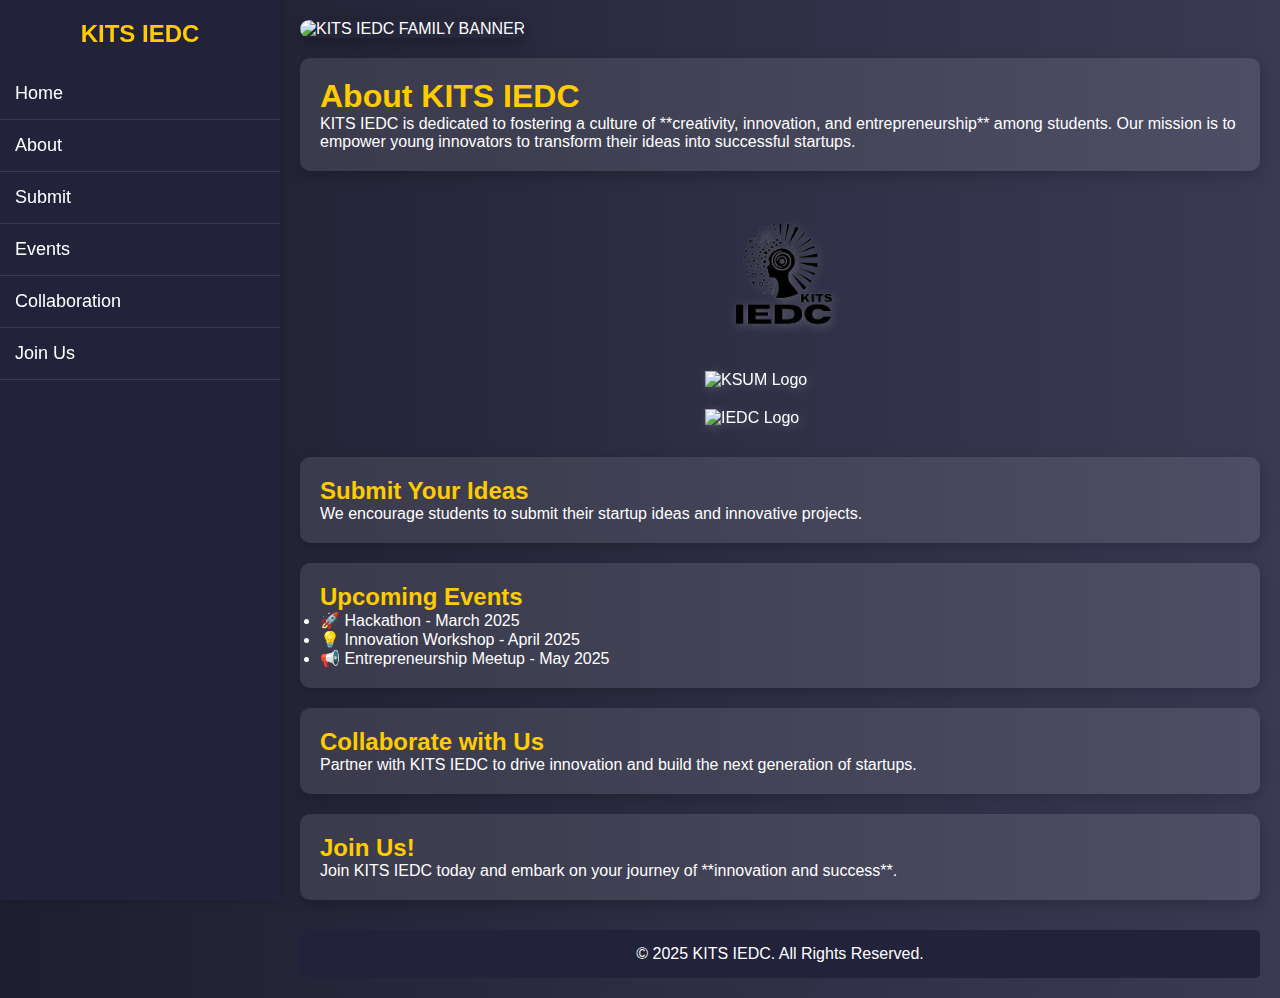
==== index.html @ 5df0676a "Update index.html" ====
<!DOCTYPE html>
<html lang="en">
<head>
    <meta charset="UTF-8">
    <meta name="viewport" content="width=device-width, initial-scale=1.0">
    <title>KITS IEDC – Empowering Innovation & Entrepreneurship</title>
    <style>
        /* Reset Styles */
        * {
            margin: 0;
            padding: 0;
            box-sizing: border-box;
            scroll-behavior: smooth;
        }

        body {
            font-family: 'Poppins', sans-serif;
            background: linear-gradient(to right, #1e1e2f, #3a3a55);
            color: white;
            display: flex;
        }

        /* Sidebar */
        .sidebar {
            width: 280px;
            height: 100vh;
            background: #22223b;
            position: fixed;
            transition: 0.3s;
            padding-top: 20px;
            box-shadow: 2px 0 10px rgba(0, 0, 0, 0.2);
            overflow-y: auto;
        }

        .sidebar h2 {
            text-align: center;
            margin-bottom: 20px;
            color: #ffcc00;
        }

        .sidebar a {
            display: block;
            color: white;
            padding: 15px;
            text-decoration: none;
            font-size: 18px;
            border-bottom: 1px solid rgba(255, 255, 255, 0.1);
            transition: 0.3s;
        }

        .sidebar a:hover {
            background: #44445a;
        }

        /* Sidebar Toggle */
        .menu-btn {
            display: none;
            font-size: 24px;
            background: none;
            color: white;
            border: none;
            cursor: pointer;
            position: absolute;
            top: 20px;
            left: 20px;
            z-index: 1000;
        }

        /* Main Content */
        .content {
            margin-left: 280px;
            padding: 20px;
            flex: 1;
            transition: margin-left 0.3s;
        }

        /* Banner */
        .banner img {
            width: 100%;
            max-height: 400px;
            object-fit: cover;
            border-radius: 10px;
            box-shadow: 0px 5px 15px rgba(0, 0, 0, 0.3);
            animation: fadeIn 1s ease-in-out;
        }

        /* Sections */
        .section {
            background: rgba(255, 255, 255, 0.1);
            padding: 20px;
            margin: 20px 0;
            border-radius: 10px;
            box-shadow: 0px 5px 15px rgba(0, 0, 0, 0.2);
            transition: transform 0.3s ease-in-out;
        }

        .section:hover {
            transform: translateY(-5px);
        }

        h1, h2 {
            color: #ffcc00;
        }

        /* Logos Section */
        .logos {
            display: flex;
            flex-direction: column;
            align-items: center;
            margin: 20px 0;
        }

        .logos img {
            width: 150px;
            margin: 10px;
            filter: drop-shadow(2px 2px 5px rgba(255, 255, 255, 0.2));
            transition: transform 0.3s ease-in-out;
        }

        .logos img:hover {
            transform: scale(1.1);
        }

        /* Footer */
        footer {
            text-align: center;
            padding: 15px;
            background: #22223b;
            color: white;
            margin-top: 30px;
            border-radius: 5px;
        }

        /* Animations */
        @keyframes fadeIn {
            from { opacity: 0; transform: translateY(-20px); }
            to { opacity: 1; transform: translateY(0); }
        }

        /* Responsive Design */
        @media (max-width: 900px) {
            .sidebar {
                width: 220px;
            }
            .content {
                margin-left: 220px;
            }
        }

        @media (max-width: 700px) {
            .sidebar {
                width: 0;
                overflow: hidden;
            }
            .content {
                margin-left: 0;
            }
            .menu-btn {
                display: block;
            }
        }
    </style>
</head>
<body>

    <!-- Sidebar -->
    <button class="menu-btn" onclick="toggleSidebar()">☰</button>
    <div class="sidebar" id="sidebar">
        <h2>KITS IEDC</h2>
        <a href="#home">Home</a>
        <a href="#about">About</a>
        <a href="#submit">Submit</a>
        <a href="#events">Events</a>
        <a href="#colab">Collaboration</a>
        <a href="#join">Join Us</a>
    </div>

    <!-- Main Content -->
    <div class="content">
        <div id="home" class="banner">
            <img src="IMG-20240325-WA0097.jpg" alt="KITS IEDC FAMILY BANNER">
        </div>

        <!-- About Section -->
        <div id="about" class="section">
            <h1>About KITS IEDC</h1>
            <p>
                KITS IEDC is dedicated to fostering a culture of **creativity, innovation, and entrepreneurship** among students.
                Our mission is to empower young innovators to transform their ideas into successful startups.
            </p>
        </div>

        <!-- Logos Section -->
        <div class="logos">
            <img src="Kitsiedc.png" alt="KITS IEDC Logo">
            <img src="Ksumlogo.png" alt="KSUM Logo">
            <img src="Iedc-logo.png" alt="IEDC Logo">
        </div>

        <!-- Submit Section -->
        <div id="submit" class="section">
            <h2>Submit Your Ideas</h2>
            <p>We encourage students to submit their startup ideas and innovative projects.</p>
        </div>

        <!-- Events Section -->
        <div id="events" class="section">
            <h2>Upcoming Events</h2>
            <ul>
                <li>🚀 Hackathon - March 2025</li>
                <li>💡 Innovation Workshop - April 2025</li>
                <li>📢 Entrepreneurship Meetup - May 2025</li>
            </ul>
        </div>

        <!-- Collaboration Section -->
        <div id="colab" class="section">
            <h2>Collaborate with Us</h2>
            <p>Partner with KITS IEDC to drive innovation and build the next generation of startups.</p>
        </div>

        <!-- Join Section -->
        <div id="join" class="section">
            <h2>Join Us!</h2>
            <p>Join KITS IEDC today and embark on your journey of **innovation and success**.</p>
        </div>

        <!-- Footer -->
        <footer>
            <p>© 2025 KITS IEDC. All Rights Reserved.</p>
        </footer>
    </div>

    <script>
        function toggleSidebar() {
            var sidebar = document.getElementById("sidebar");
            if (sidebar.style.width === "220px") {
                sidebar.style.width = "0";
            } else {
                sidebar.style.width = "220px";
            }
        }
    </script>

</body>
</html>
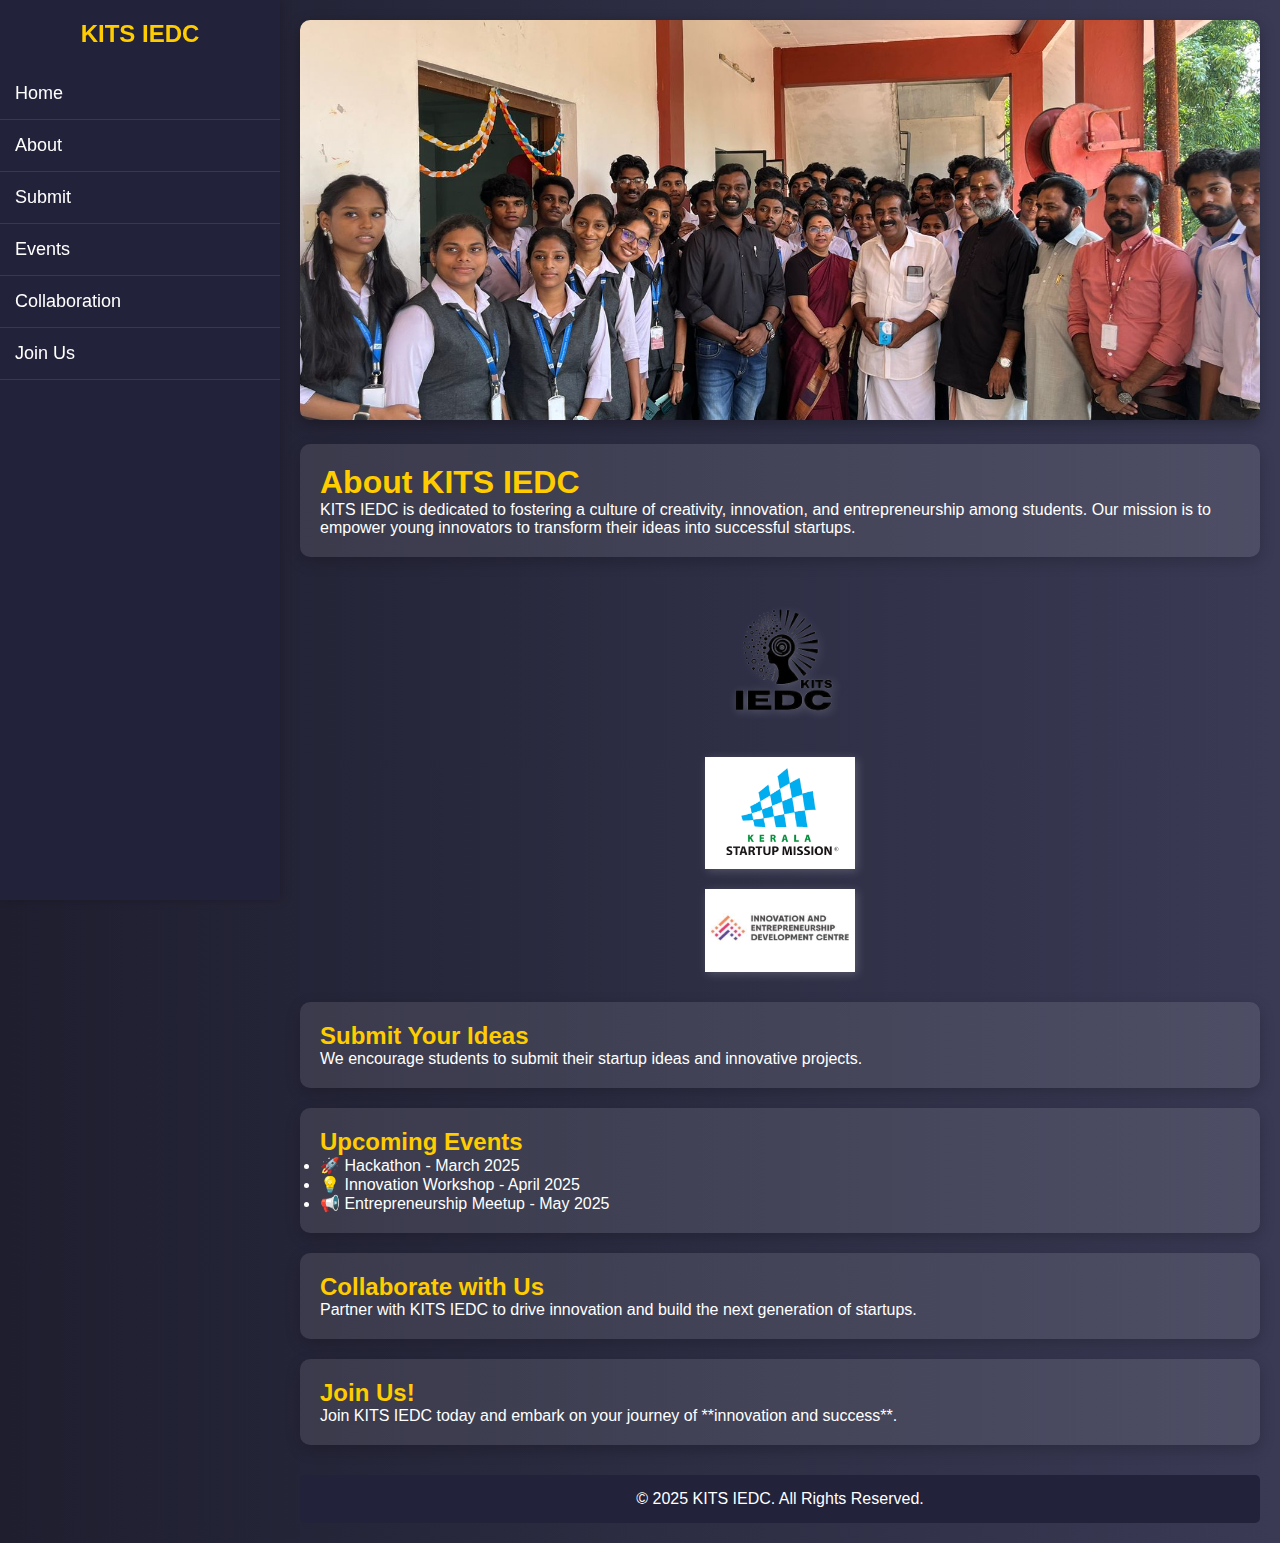
==== commit 3564b9e6: "Update index.html" ====
--- a/index.html
+++ b/index.html
@@ -185,7 +185,7 @@
         <div id="about" class="section">
             <h1>About KITS IEDC</h1>
             <p>
-                KITS IEDC is dedicated to fostering a culture of **creativity, innovation, and entrepreneurship** among students.
+                KITS IEDC is dedicated to fostering a culture of creativity, innovation, and entrepreneurship among students.
                 Our mission is to empower young innovators to transform their ideas into successful startups.
             </p>
         </div>
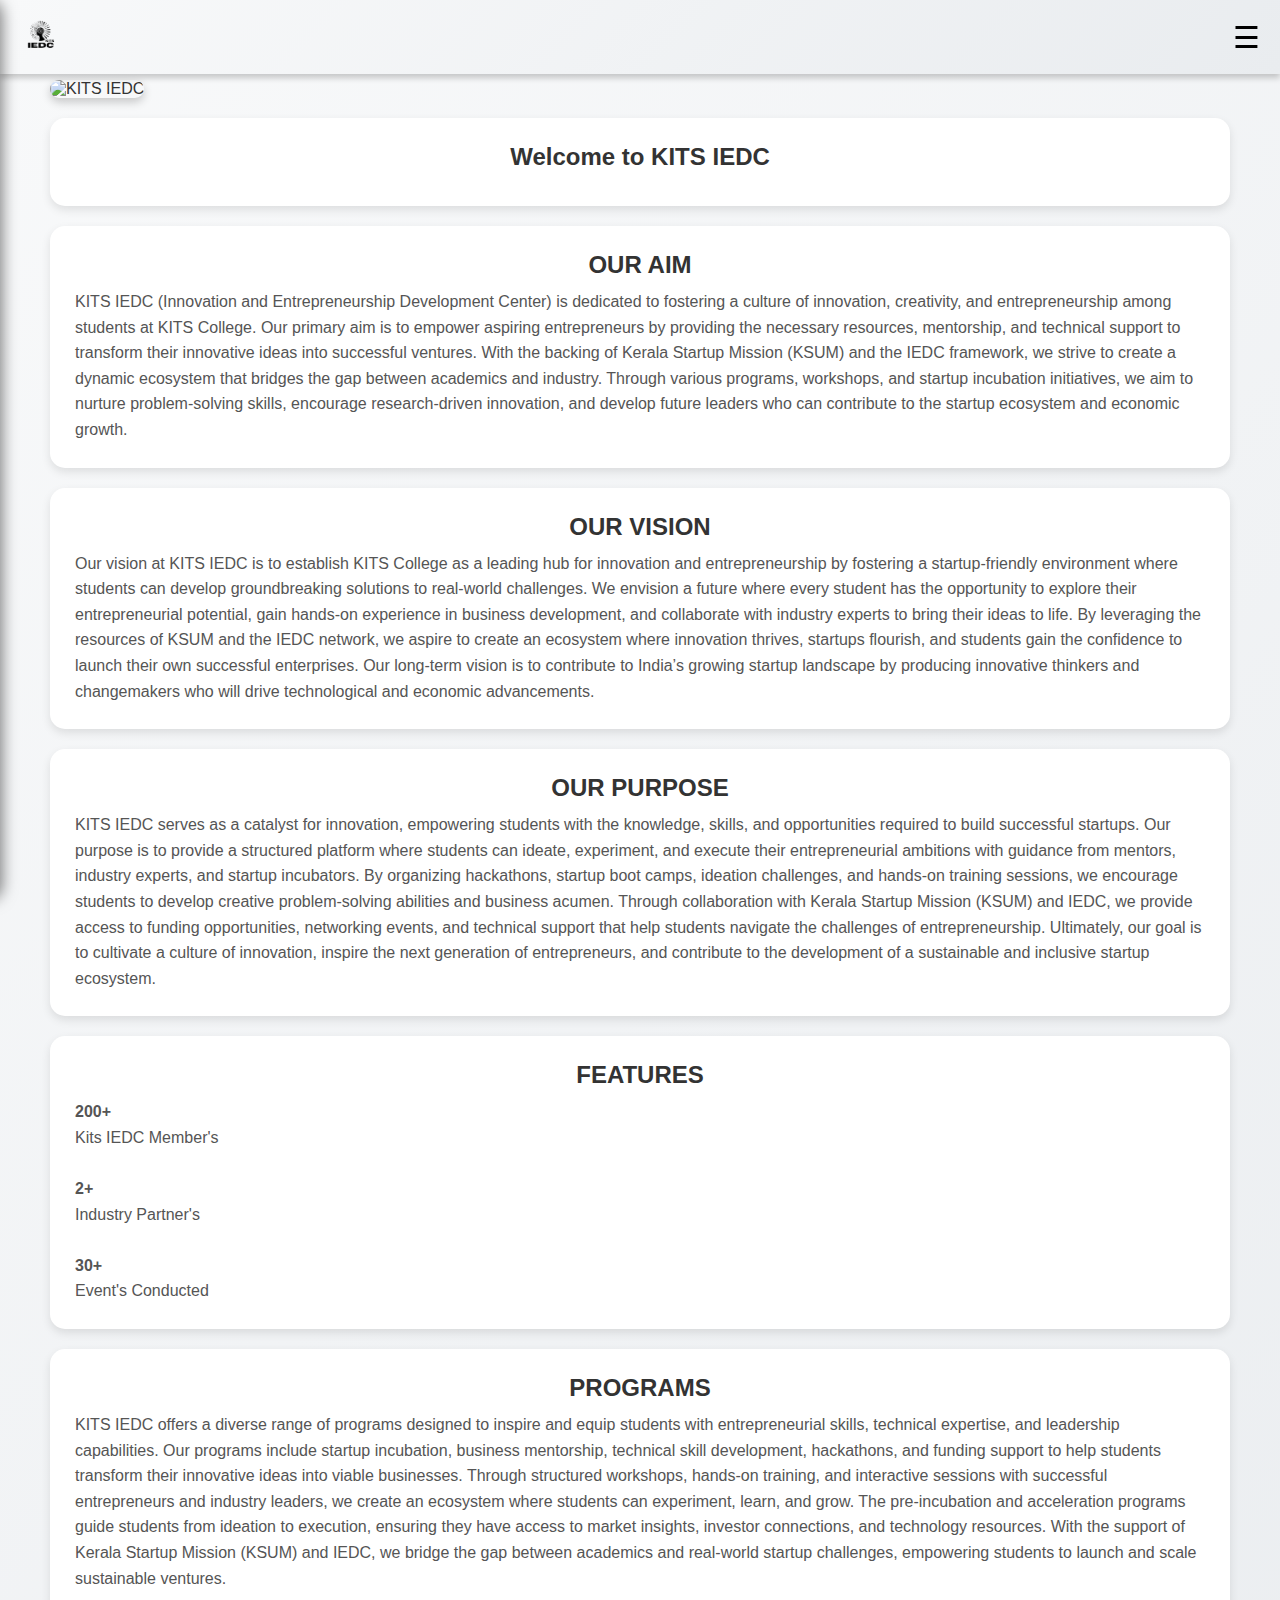
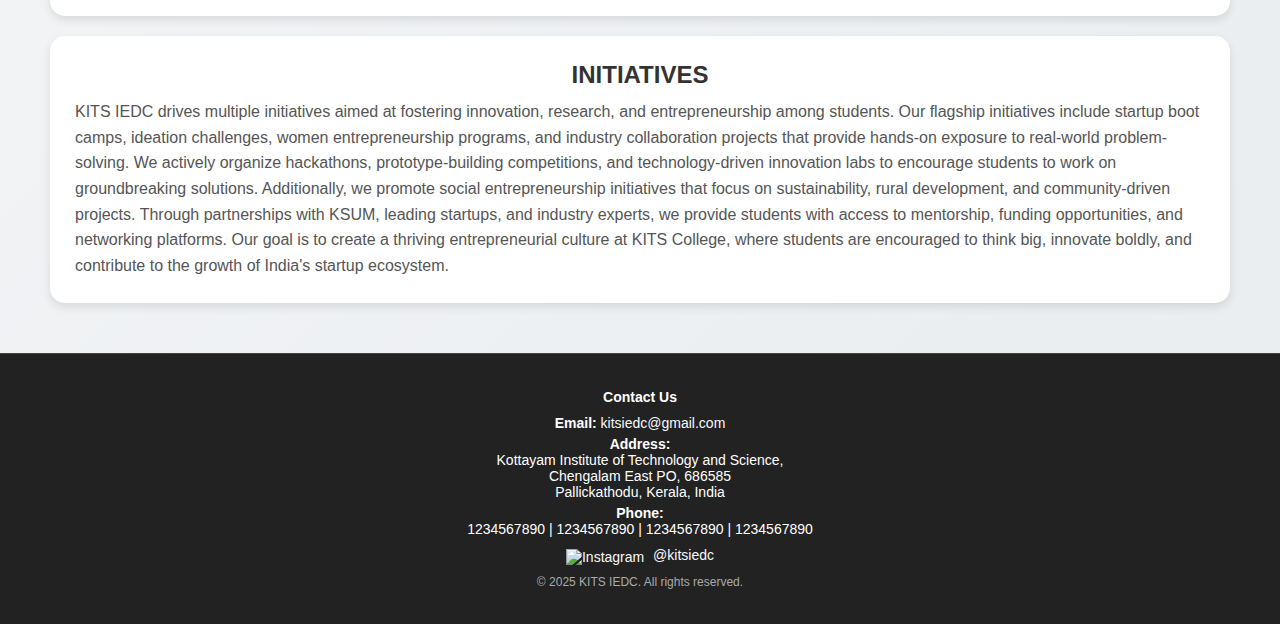
==== commit dc44f545: "Update index.html" ====
--- a/index.html
+++ b/index.html
@@ -3,243 +3,295 @@
 <head>
     <meta charset="UTF-8">
     <meta name="viewport" content="width=device-width, initial-scale=1.0">
-    <title>KITS IEDC – Empowering Innovation & Entrepreneurship</title>
+    <title>KITS IEDC - Innovation & Entrepreneurship</title>
     <style>
-        /* Reset Styles */
+        /* Global Reset */
         * {
             margin: 0;
             padding: 0;
             box-sizing: border-box;
-            scroll-behavior: smooth;
-        }
-
+            font-family: "Poppins", sans-serif;
+        }
+
+        /* Page Background */
         body {
-            font-family: 'Poppins', sans-serif;
-            background: linear-gradient(to right, #1e1e2f, #3a3a55);
-            color: white;
+            background: linear-gradient(135deg, #f8f9fa, #e9ecef);
+            color: #333;
             display: flex;
-        }
-
-        /* Sidebar */
+            flex-direction: column;
+            min-height: 100vh;
+            overflow-x: hidden;
+        }
+
+        /* Title Bar (Header) */
+        .title-bar {
+            width: 100%;
+            background: linear-gradient(135deg, #f8f9fa, #e9ecef);
+            padding: 15px 20px;
+            display: flex;
+            align-items: center;
+            justify-content: space-between;
+            position: fixed;
+            top: 0;
+            z-index: 100;
+            box-shadow: 0px 4px 6px rgba(0, 0, 0, 0.2);
+        }
+
+        /* Logo Styling */
+        .logo img {
+            height: 40px;
+        }
+
+        /* Sidebar Navigation */
         .sidebar {
-            width: 280px;
+            width: 270px;
             height: 100vh;
-            background: #22223b;
+            background: linear-gradient(135deg, #f8f9fa, #e9ecef);
             position: fixed;
-            transition: 0.3s;
-            padding-top: 20px;
-            box-shadow: 2px 0 10px rgba(0, 0, 0, 0.2);
-            overflow-y: auto;
-        }
-
-        .sidebar h2 {
-            text-align: center;
-            margin-bottom: 20px;
-            color: #ffcc00;
-        }
-
-        .sidebar a {
-            display: block;
-            color: white;
-            padding: 15px;
+            top: 0;
+            left: -270px;
+            padding: 20px;
+            transition: left 0.4s ease-in-out;
+            box-shadow: 2px 0px 15px rgba(0, 0, 0, 0.5);
+            border-radius: 0 15px 15px 0;
+            z-index: 200;
+        }
+
+        /* Sidebar Active */
+        .sidebar.active {
+            left: 0;
+        }
+
+        /* Sidebar Links */
+        .nav-links {
+            list-style: none;
+            margin-top: 20px;
+        }
+
+        .nav-links li {
+            margin: 20px 0;
+        }
+
+        .nav-links a {
+            color: #333;
             text-decoration: none;
             font-size: 18px;
-            border-bottom: 1px solid rgba(255, 255, 255, 0.1);
-            transition: 0.3s;
-        }
-
-        .sidebar a:hover {
-            background: #44445a;
-        }
-
-        /* Sidebar Toggle */
-        .menu-btn {
-            display: none;
-            font-size: 24px;
+            display: block;
+            padding: 12px;
+            border-radius: 8px;
+            transition: all 0.3s ease-in-out;
+        }
+
+        .nav-links a:hover {
+            background: rgba(0, 0, 0, 0.1);
+            transform: scale(1.05);
+        }
+
+        /* Menu Toggle Button */
+        .menu-toggle {
+            font-size: 30px;
+            cursor: pointer;
             background: none;
-            color: white;
             border: none;
-            cursor: pointer;
-            position: absolute;
-            top: 20px;
-            left: 20px;
-            z-index: 1000;
-        }
-
-        /* Main Content */
-        .content {
-            margin-left: 280px;
-            padding: 20px;
+            color: black;
+        }
+
+        /* Main Content Area */
+        .main-content {
             flex: 1;
-            transition: margin-left 0.3s;
-        }
-
-        /* Banner */
-        .banner img {
+            padding: 80px 50px 50px;
+            transition: margin-left 0.4s ease-in-out;
+            overflow-y: auto;
+        }
+
+        /* Content Shift When Sidebar Opens */
+        .main-content.shift {
+            margin-left: 270px;
+        }
+
+        /* Hero Image */
+        .hero-image {
             width: 100%;
             max-height: 400px;
             object-fit: cover;
-            border-radius: 10px;
-            box-shadow: 0px 5px 15px rgba(0, 0, 0, 0.3);
-            animation: fadeIn 1s ease-in-out;
-        }
-
-        /* Sections */
-        .section {
-            background: rgba(255, 255, 255, 0.1);
-            padding: 20px;
-            margin: 20px 0;
-            border-radius: 10px;
-            box-shadow: 0px 5px 15px rgba(0, 0, 0, 0.2);
-            transition: transform 0.3s ease-in-out;
-        }
-
-        .section:hover {
-            transform: translateY(-5px);
-        }
-
-        h1, h2 {
-            color: #ffcc00;
-        }
-
-        /* Logos Section */
-        .logos {
-            display: flex;
-            flex-direction: column;
-            align-items: center;
-            margin: 20px 0;
-        }
-
-        .logos img {
-            width: 150px;
-            margin: 10px;
-            filter: drop-shadow(2px 2px 5px rgba(255, 255, 255, 0.2));
-            transition: transform 0.3s ease-in-out;
-        }
-
-        .logos img:hover {
-            transform: scale(1.1);
-        }
-
-        /* Footer */
-        footer {
+            border-radius: 15px;
+            box-shadow: 0px 4px 10px rgba(0, 0, 0, 0.2);
+        }
+
+        /* Content Section */
+        .content-section {
+            background: white;
+            padding: 25px;
+            border-radius: 15px;
+            margin-top: 20px;
+            box-shadow: 0px 4px 10px rgba(0, 0, 0, 0.1);
+        }
+
+        .content-section h2 {
+            font-size: 24px;
+            margin-bottom: 10px;
+        }
+
+        .content-section p {
+            font-size: 16px;
+            line-height: 1.6;
+            color: #555;
+        }
+
+        /* Footer Section - Dark Theme */
+        .footer {
+            background: #222;
+            color: white;
+            padding: 15px;
             text-align: center;
-            padding: 15px;
-            background: #22223b;
-            color: white;
-            margin-top: 30px;
-            border-radius: 5px;
-        }
-
-        /* Animations */
-        @keyframes fadeIn {
-            from { opacity: 0; transform: translateY(-20px); }
-            to { opacity: 1; transform: translateY(0); }
-        }
-
-        /* Responsive Design */
-        @media (max-width: 900px) {
+            margin-top: auto;
+            font-size: 14px;
+            border-top: 1px solid #444;
+        }
+
+        /* Responsive Styles */
+        @media (max-width: 768px) {
             .sidebar {
-                width: 220px;
-            }
-            .content {
-                margin-left: 220px;
-            }
-        }
-
-        @media (max-width: 700px) {
-            .sidebar {
-                width: 0;
-                overflow: hidden;
-            }
-            .content {
-                margin-left: 0;
-            }
-            .menu-btn {
-                display: block;
+                width: 230px;
+                left: -230px;
+            }
+
+            .sidebar.active {
+                left: 0;
+            }
+
+            .main-content.shift {
+                margin-left: 230px;
+            }
+
+            .main-content {
+                padding: 80px 30px;
             }
         }
     </style>
 </head>
 <body>
 
-    <!-- Sidebar -->
-    <button class="menu-btn" onclick="toggleSidebar()">☰</button>
+    <!-- Title Bar -->
+    <div class="title-bar">
+        <div class="logo">
+            <img src="Kitsiedc.png" alt="KITS IEDC">
+        </div>
+        <button class="menu-toggle" id="menu-toggle">☰</button>
+    </div>
+
+    <!-- Sidebar Navigation -->
     <div class="sidebar" id="sidebar">
-        <h2>KITS IEDC</h2>
-        <a href="#home">Home</a>
-        <a href="#about">About</a>
-        <a href="#submit">Submit</a>
-        <a href="#events">Events</a>
-        <a href="#colab">Collaboration</a>
-        <a href="#join">Join Us</a>
+        <ul class="nav-links">
+            <li><a href="index.html">Home</a></li>
+            <li><a href="about.html">About</a></li>
+            <li><a href="submit.html">Submit Idea</a></li>
+            <li><a href="event.html">Events</a></li>
+            <li><a href="collab.html">Collab With Us</a></li>
+            <li><a href="join.html">Join KITS IEDC</a></li>
+        </ul>
     </div>
 
     <!-- Main Content -->
-    <div class="content">
-        <div id="home" class="banner">
-            <img src="IMG-20240325-WA0097.jpg" alt="KITS IEDC FAMILY BANNER">
-        </div>
-
-        <!-- About Section -->
-        <div id="about" class="section">
-            <h1>About KITS IEDC</h1>
+    <div class="main-content" id="main-content">
+        <!-- Hero Image -->
+        <img src="img3.jpg" alt="KITS IEDC" class="hero-image">
+
+        <!-- About KITS IEDC -->
+        <div class="content-section">
+            <h2>Welcome to KITS IEDC</h2>
+        </div>
+
+        <div class="content-section">
+            <h2>OUR AIM</h2>
             <p>
-                KITS IEDC is dedicated to fostering a culture of creativity, innovation, and entrepreneurship among students.
-                Our mission is to empower young innovators to transform their ideas into successful startups.
+                KITS IEDC (Innovation and Entrepreneurship Development Center) is dedicated to fostering a culture of innovation, creativity, and entrepreneurship among students at KITS College. Our primary aim is to empower aspiring entrepreneurs by providing the necessary resources, mentorship, and technical support to transform their innovative ideas into successful ventures. With the backing of Kerala Startup Mission (KSUM) and the IEDC framework, we strive to create a dynamic ecosystem that bridges the gap between academics and industry. Through various programs, workshops, and startup incubation initiatives, we aim to nurture problem-solving skills, encourage research-driven innovation, and develop future leaders who can contribute to the startup ecosystem and economic growth.
             </p>
         </div>
 
-        <!-- Logos Section -->
-        <div class="logos">
-            <img src="Kitsiedc.png" alt="KITS IEDC Logo">
-            <img src="Ksumlogo.png" alt="KSUM Logo">
-            <img src="Iedc-logo.png" alt="IEDC Logo">
-        </div>
-
-        <!-- Submit Section -->
-        <div id="submit" class="section">
-            <h2>Submit Your Ideas</h2>
-            <p>We encourage students to submit their startup ideas and innovative projects.</p>
-        </div>
-
-        <!-- Events Section -->
-        <div id="events" class="section">
-            <h2>Upcoming Events</h2>
-            <ul>
-                <li>🚀 Hackathon - March 2025</li>
-                <li>💡 Innovation Workshop - April 2025</li>
-                <li>📢 Entrepreneurship Meetup - May 2025</li>
-            </ul>
-        </div>
-
-        <!-- Collaboration Section -->
-        <div id="colab" class="section">
-            <h2>Collaborate with Us</h2>
-            <p>Partner with KITS IEDC to drive innovation and build the next generation of startups.</p>
-        </div>
-
-        <!-- Join Section -->
-        <div id="join" class="section">
-            <h2>Join Us!</h2>
-            <p>Join KITS IEDC today and embark on your journey of **innovation and success**.</p>
-        </div>
-
-        <!-- Footer -->
-        <footer>
-            <p>© 2025 KITS IEDC. All Rights Reserved.</p>
-        </footer>
-    </div>
-
+        <div class="content-section">
+            <h2>OUR VISION</h2>
+            <p>
+                Our vision at KITS IEDC is to establish KITS College as a leading hub for innovation and entrepreneurship by fostering a startup-friendly environment where students can develop groundbreaking solutions to real-world challenges. We envision a future where every student has the opportunity to explore their entrepreneurial potential, gain hands-on experience in business development, and collaborate with industry experts to bring their ideas to life. By leveraging the resources of KSUM and the IEDC network, we aspire to create an ecosystem where innovation thrives, startups flourish, and students gain the confidence to launch their own successful enterprises. Our long-term vision is to contribute to India’s growing startup landscape by producing innovative thinkers and changemakers who will drive technological and economic advancements.
+            </p>
+        </div>
+        <div class="content-section">
+            <h2>OUR PURPOSE</h2>
+            <style> h2{text-align:center;}</style>
+            <P>
+                KITS IEDC serves as a catalyst for innovation, empowering students with the knowledge, skills, and opportunities required to build successful startups. Our purpose is to provide a structured platform where students can ideate, experiment, and execute their entrepreneurial ambitions with guidance from mentors, industry experts, and startup incubators. By organizing hackathons, startup boot camps, ideation challenges, and hands-on training sessions, we encourage students to develop creative problem-solving abilities and business acumen. Through collaboration with Kerala Startup Mission (KSUM) and IEDC, we provide access to funding opportunities, networking events, and technical support that help students navigate the challenges of entrepreneurship. Ultimately, our goal is to cultivate a culture of innovation, inspire the next generation of entrepreneurs, and contribute to the development of a sustainable and inclusive startup ecosystem.
+            </P>
+        </div>
+        <div class="content-section">
+            <h2>FEATURES</h2>
+            <P>
+                <strong>200+</strong><br>Kits IEDC Member's<br>  </br><strong>2+</strong><br>Industry Partner's<br>   <br><strong>30+</strong><br>Event's Conducted
+                
+            </P>
+        </div>
+        <div class="content-section">
+            <h2>PROGRAMS</h2>
+            <P>
+                KITS IEDC offers a diverse range of programs designed to inspire and equip students with entrepreneurial skills, technical expertise, and leadership capabilities. Our programs include startup incubation, business mentorship, technical skill development, hackathons, and funding support to help students transform their innovative ideas into viable businesses. Through structured workshops, hands-on training, and interactive sessions with successful entrepreneurs and industry leaders, we create an ecosystem where students can experiment, learn, and grow. The pre-incubation and acceleration programs guide students from ideation to execution, ensuring they have access to market insights, investor connections, and technology resources. With the support of Kerala Startup Mission (KSUM) and IEDC, we bridge the gap between academics and real-world startup challenges, empowering students to launch and scale sustainable ventures.
+            </P>
+        </div>
+        <div class="content-section">
+            <h2>INITIATIVES</h2>
+            <P>
+                KITS IEDC drives multiple initiatives aimed at fostering innovation, research, and entrepreneurship among students. Our flagship initiatives include startup boot camps, ideation challenges, women entrepreneurship programs, and industry collaboration projects that provide hands-on exposure to real-world problem-solving. We actively organize hackathons, prototype-building competitions, and technology-driven innovation labs to encourage students to work on groundbreaking solutions. Additionally, we promote social entrepreneurship initiatives that focus on sustainability, rural development, and community-driven projects. Through partnerships with KSUM, leading startups, and industry experts, we provide students with access to mentorship, funding opportunities, and networking platforms. Our goal is to create a thriving entrepreneurial culture at KITS College, where students are encouraged to think big, innovate boldly, and contribute to the growth of India's startup ecosystem.
+            </P>
+        </div>
+    </div>
+
+    <!-- Footer -->
+<!-- Footer Section -->
+<footer class="footer">
+    <div style="max-width: 1200px; margin: 0 auto; padding: 20px; text-align: center;">
+        <div style="margin-bottom: 10px;">
+            <strong>Contact Us</strong>
+        </div>
+        <div style="margin-bottom: 5px;">
+            <strong>Email:</strong> 
+            <a href="mailto:kitsiedc@gmail.com" style="color: #f8f9fa; text-decoration: none;">
+                kitsiedc@gmail.com
+            </a>
+        </div>
+        <div style="margin-bottom: 5px;">
+            <strong>Address:</strong><br>
+            Kottayam Institute of Technology and Science,<br>
+            Chengalam East PO, 686585<br>
+            Pallickathodu, Kerala, India
+        </div>
+        <div style="margin-bottom: 5px;">
+            <strong>Phone:</strong><br>
+            1234567890 | 1234567890 | 1234567890 | 1234567890
+        </div>
+        <div style="margin-top: 10px;">
+            <a href="https://www.instagram.com/kitsiedc?igsh=MTN2OGFqNzQ4cDhtbg==" 
+               target="_blank" style="text-decoration: none; color: #f8f9fa;">
+                <img src="insta.png" alt="Instagram" 
+                     style="height: 24px; vertical-align: middle; margin-right: 5px;">
+                @kitsiedc
+            </a>
+        </div>
+        <div style="margin-top: 10px; font-size: 12px; color: #aaa;">
+            &copy; 2025 KITS IEDC. All rights reserved.
+        </div>
+    </div>
+</footer>
     <script>
-        function toggleSidebar() {
-            var sidebar = document.getElementById("sidebar");
-            if (sidebar.style.width === "220px") {
-                sidebar.style.width = "0";
+        // Sidebar Toggle Functionality
+        document.getElementById("menu-toggle").addEventListener("click", function () {
+            let sidebar = document.getElementById("sidebar");
+            let mainContent = document.getElementById("main-content");
+
+            sidebar.classList.toggle("active");
+            if (sidebar.classList.contains("active")) {
+                mainContent.classList.add("shift");
             } else {
-                sidebar.style.width = "220px";
-            }
-        }
+                mainContent.classList.remove("shift");
+            }
+        });
     </script>
 
 </body>
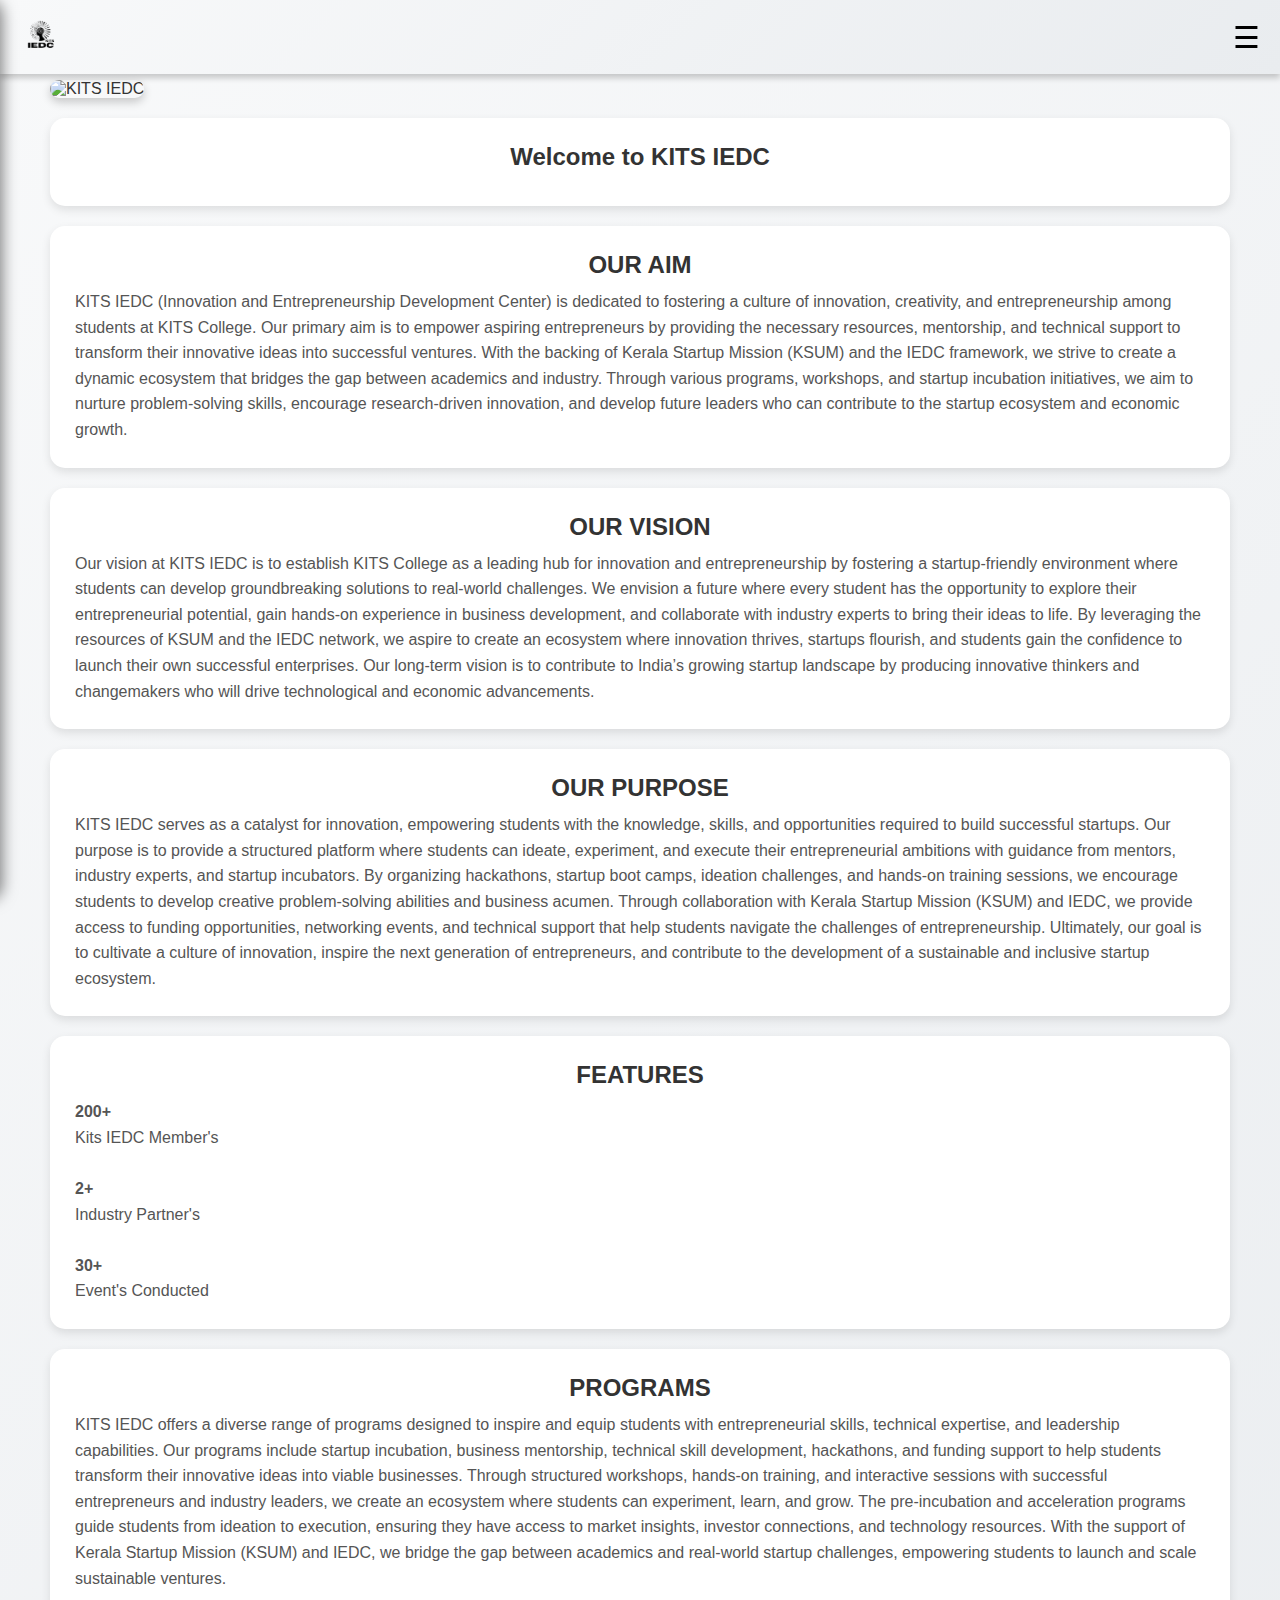
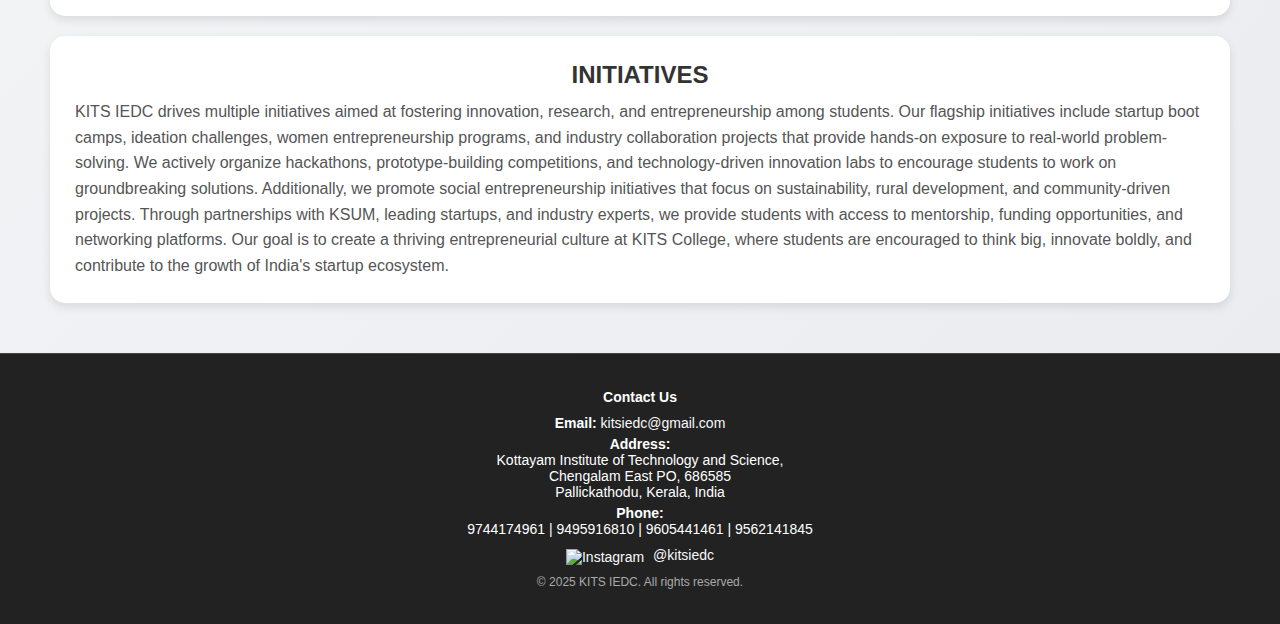
==== commit 04c4d162: "Update index.html" ====
--- a/index.html
+++ b/index.html
@@ -264,7 +264,7 @@
         </div>
         <div style="margin-bottom: 5px;">
             <strong>Phone:</strong><br>
-            1234567890 | 1234567890 | 1234567890 | 1234567890
+            9744174961 | 9495916810 | 9605441461 | 9562141845
         </div>
         <div style="margin-top: 10px;">
             <a href="https://www.instagram.com/kitsiedc?igsh=MTN2OGFqNzQ4cDhtbg==" 
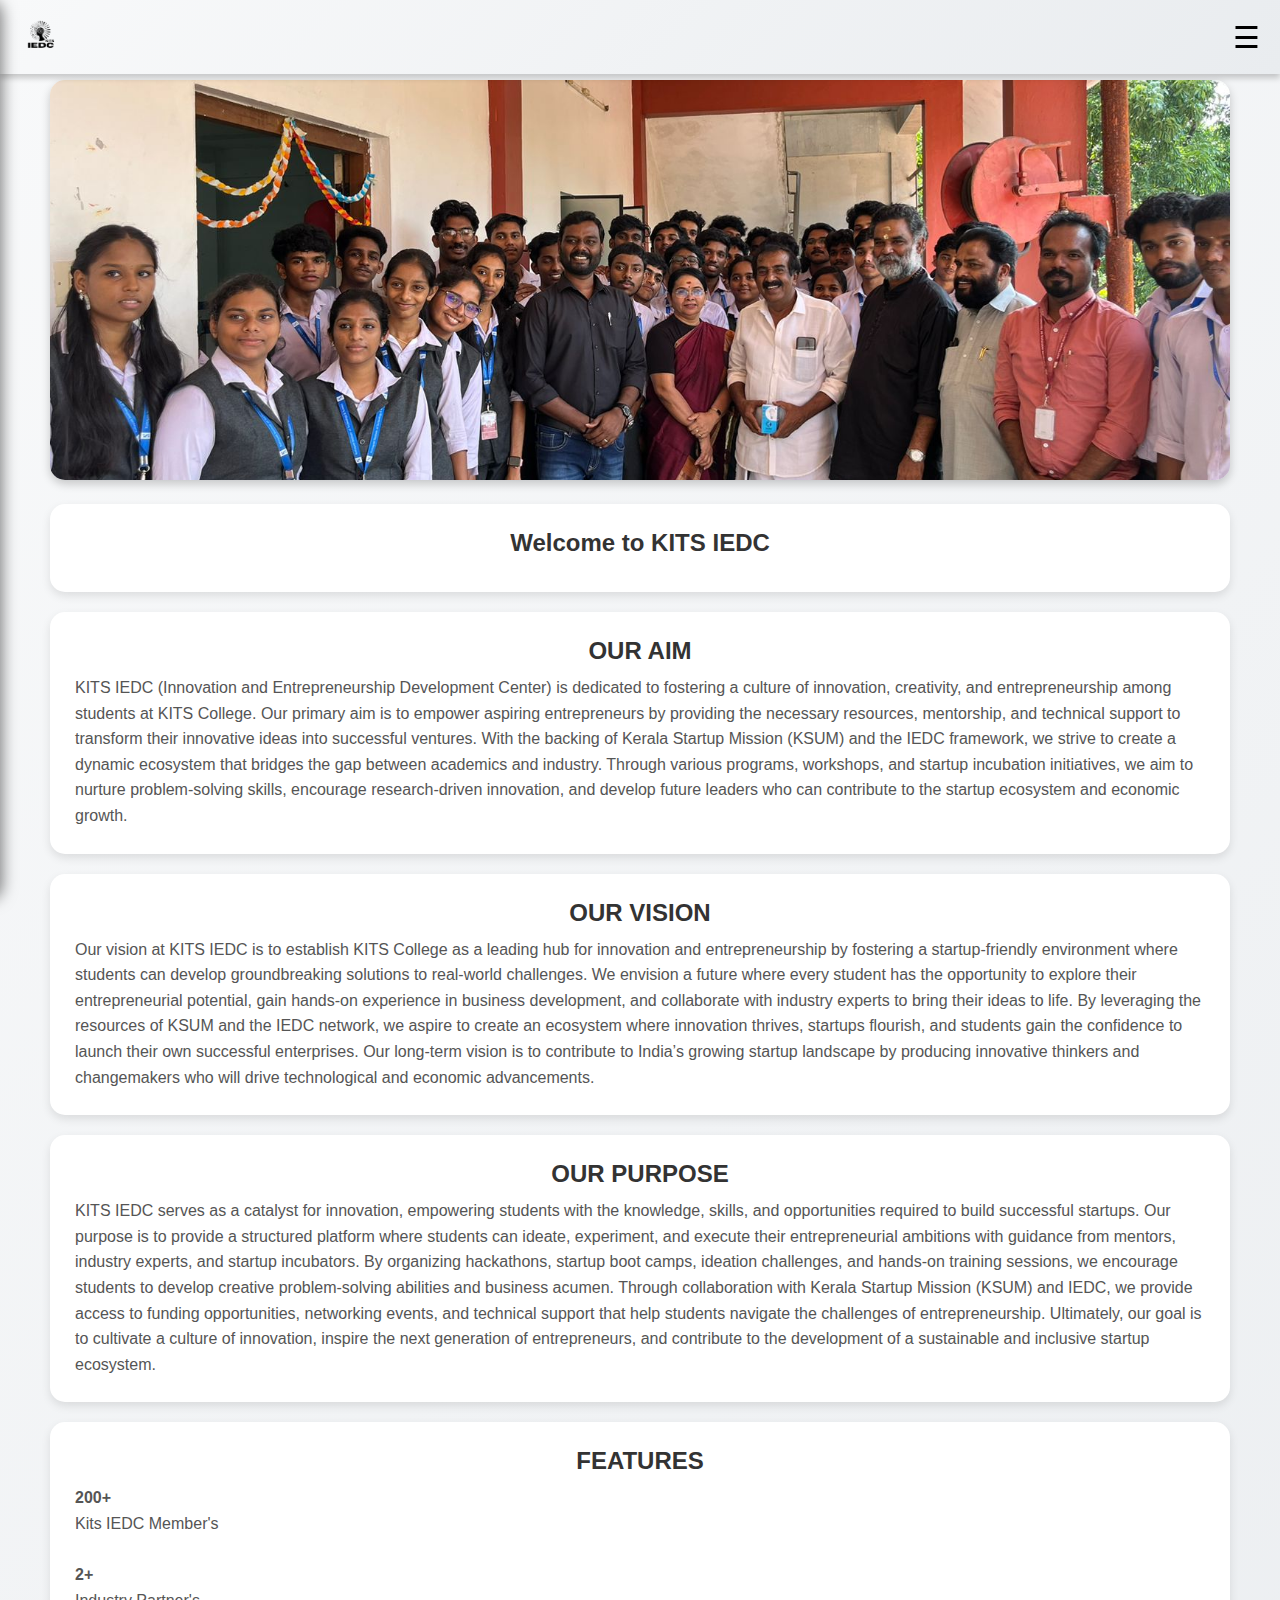
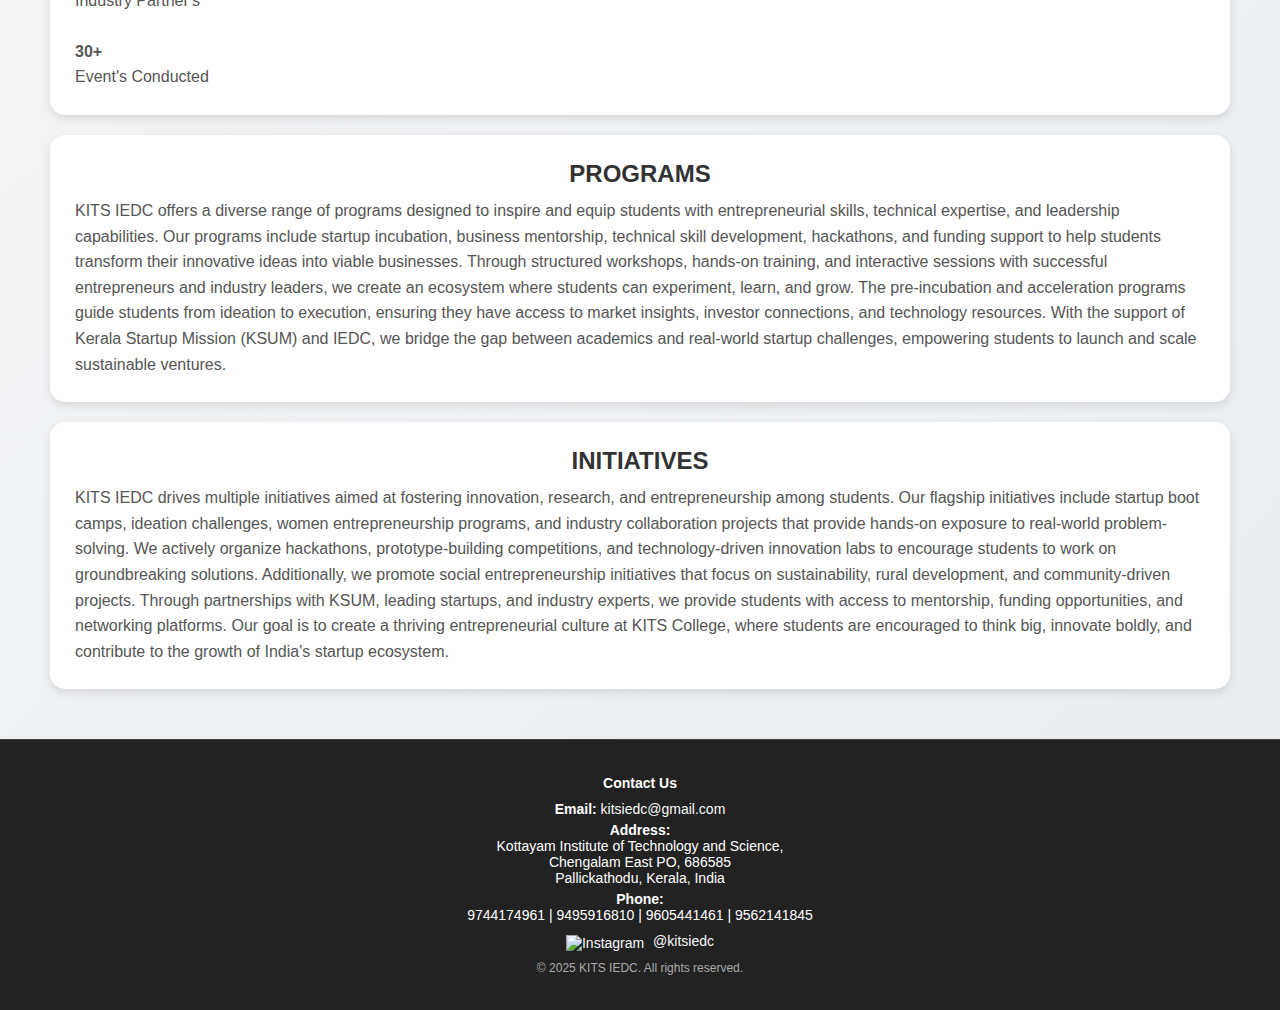
==== commit c0513244: "Update index.html" ====
--- a/index.html
+++ b/index.html
@@ -195,7 +195,7 @@
     <!-- Main Content -->
     <div class="main-content" id="main-content">
         <!-- Hero Image -->
-        <img src="img3.jpg" alt="KITS IEDC" class="hero-image">
+        <img src="IMG-20240325-WA0097.jpg" alt="KITS IEDC" class="hero-image">
 
         <!-- About KITS IEDC -->
         <div class="content-section">
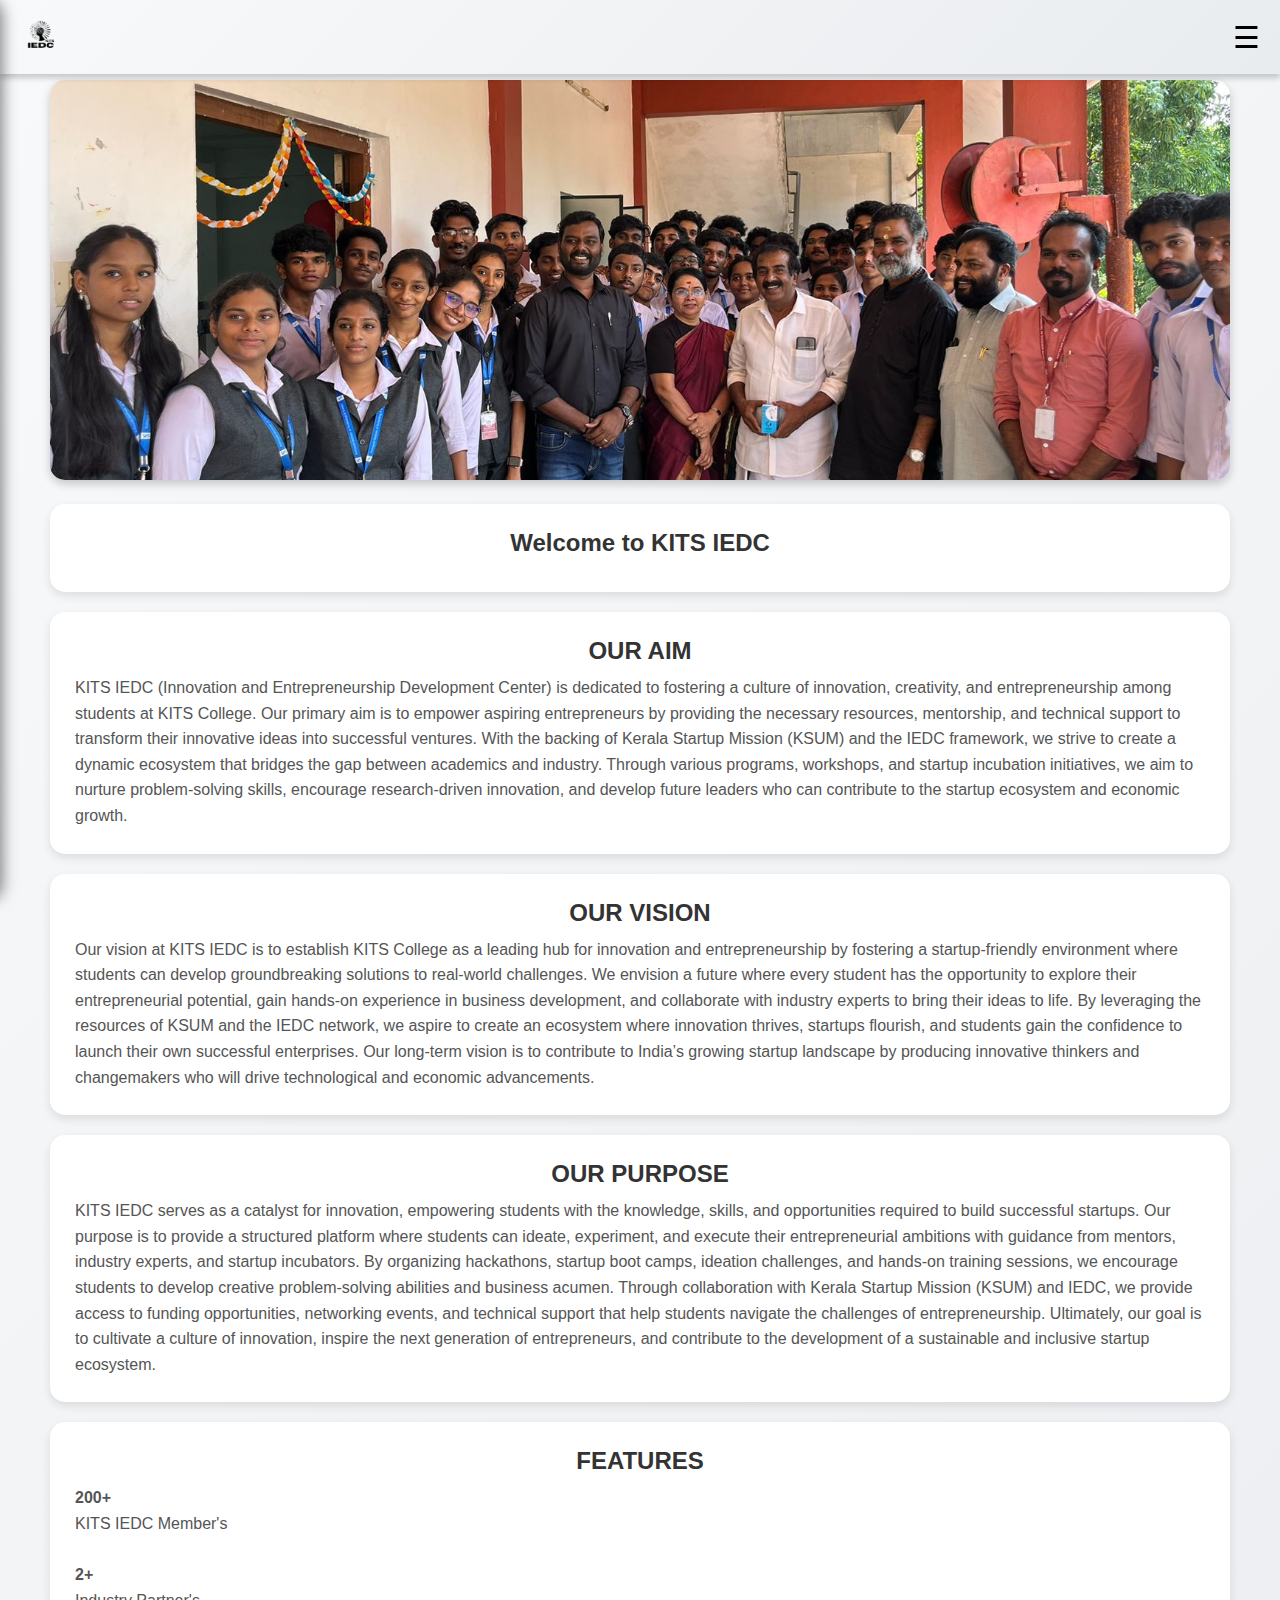
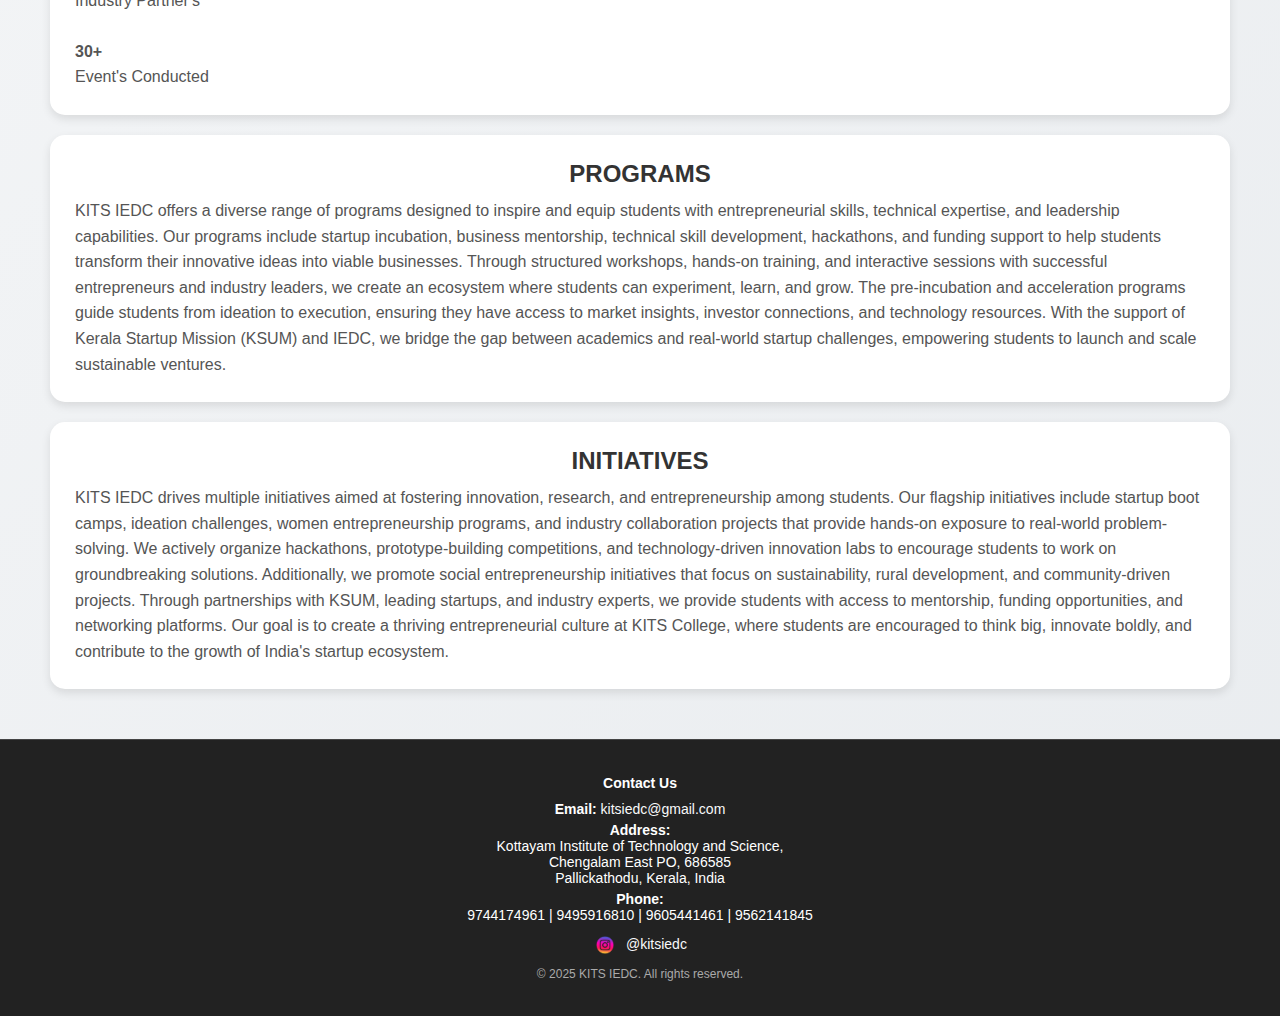
==== commit 36f8888f: "Update index.html" ====
--- a/index.html
+++ b/index.html
@@ -225,7 +225,7 @@
         <div class="content-section">
             <h2>FEATURES</h2>
             <P>
-                <strong>200+</strong><br>Kits IEDC Member's<br>  </br><strong>2+</strong><br>Industry Partner's<br>   <br><strong>30+</strong><br>Event's Conducted
+                <strong>200+</strong><br>KITS IEDC Member's<br>  </br><strong>2+</strong><br>Industry Partner's<br>   <br><strong>30+</strong><br>Event's Conducted
                 
             </P>
         </div>
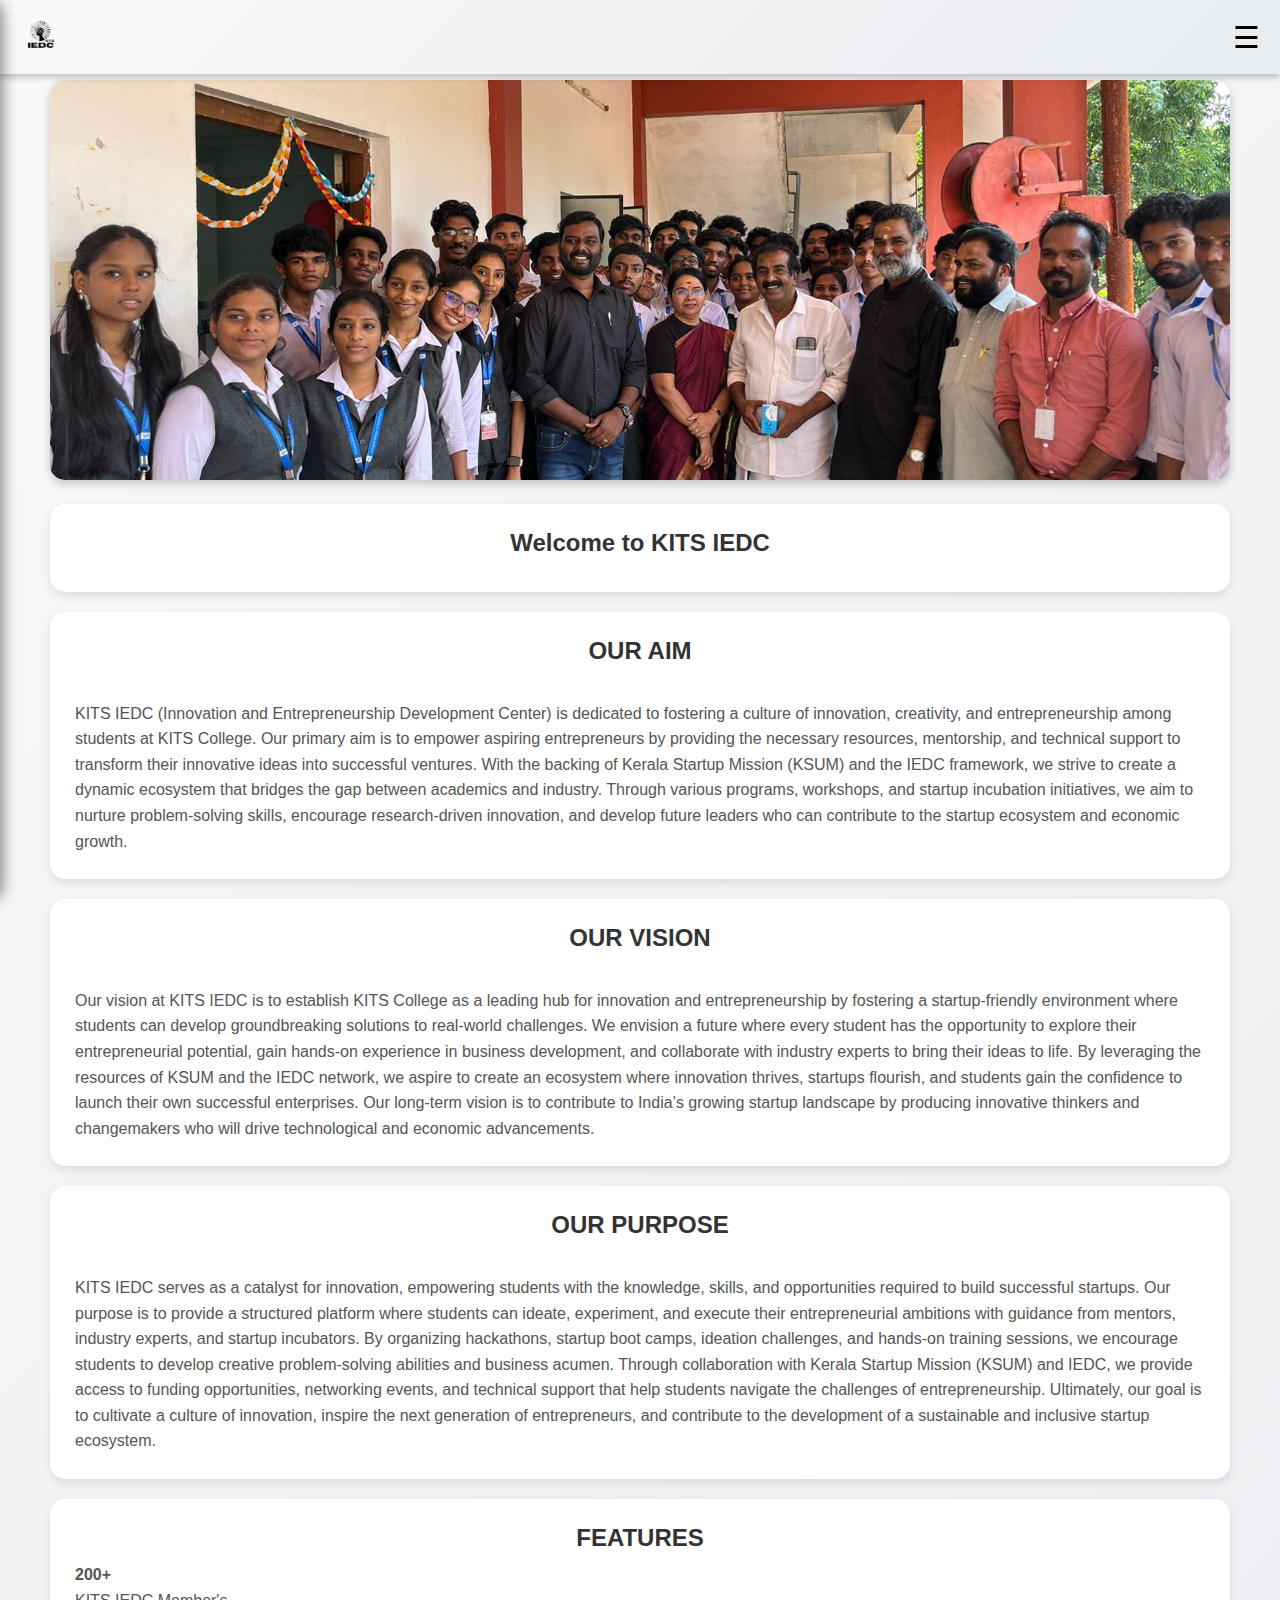
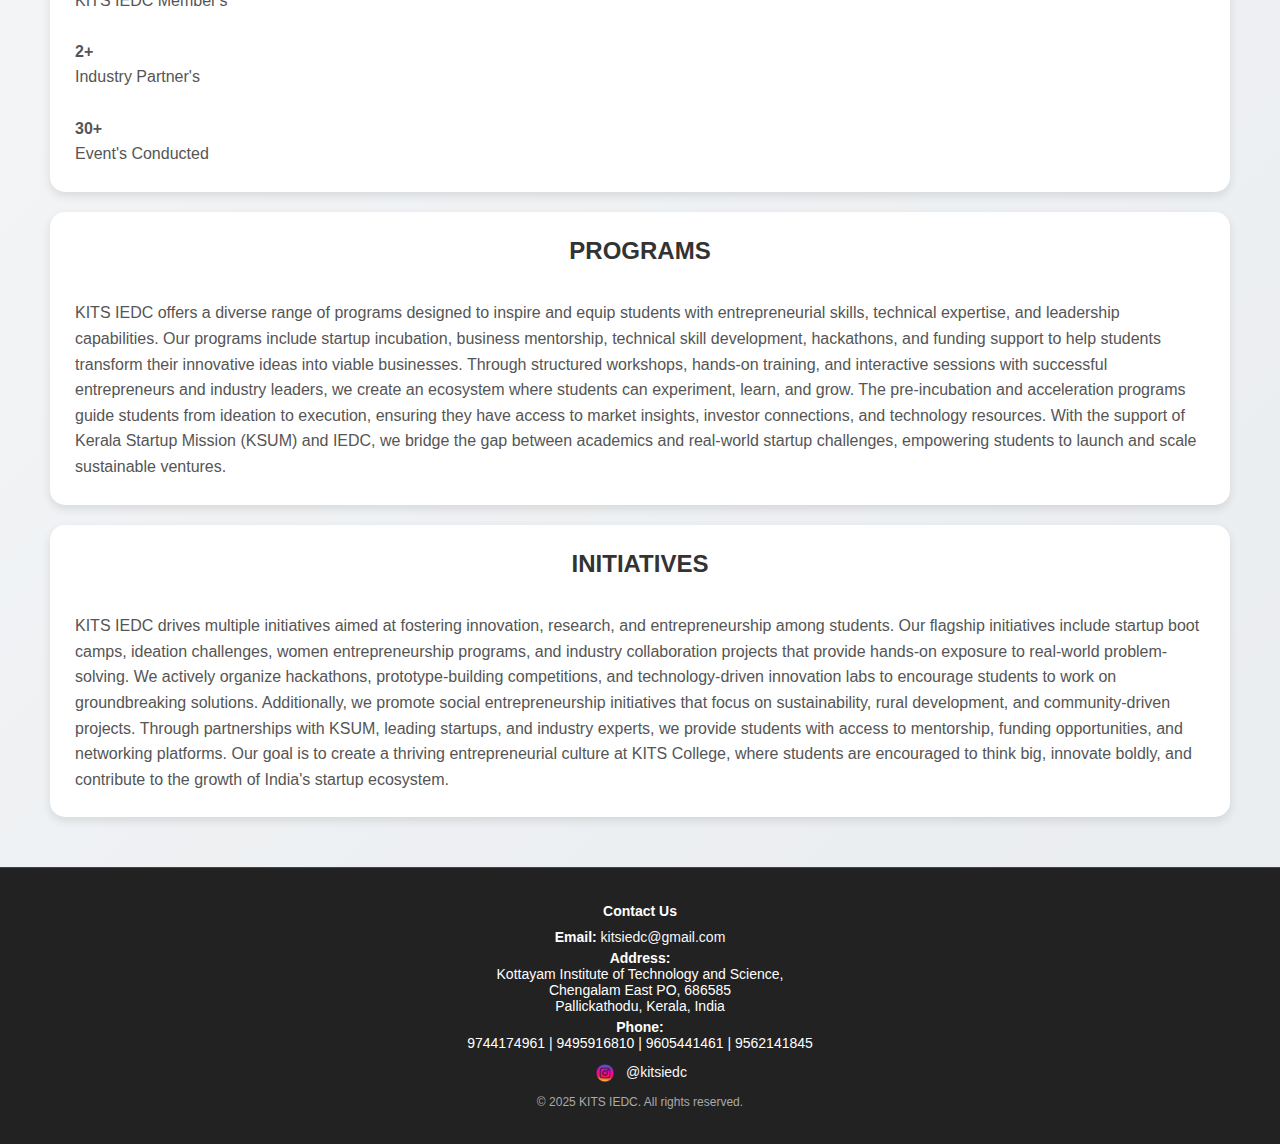
==== commit 05cd3104: "Update index.html" ====
--- a/index.html
+++ b/index.html
@@ -185,7 +185,6 @@
         <ul class="nav-links">
             <li><a href="index.html">Home</a></li>
             <li><a href="about.html">About</a></li>
-            <li><a href="submit.html">Submit Idea</a></li>
             <li><a href="event.html">Events</a></li>
             <li><a href="collab.html">Collab With Us</a></li>
             <li><a href="join.html">Join KITS IEDC</a></li>
@@ -205,6 +204,7 @@
         <div class="content-section">
             <h2>OUR AIM</h2>
             <p>
+                 <br>
                 KITS IEDC (Innovation and Entrepreneurship Development Center) is dedicated to fostering a culture of innovation, creativity, and entrepreneurship among students at KITS College. Our primary aim is to empower aspiring entrepreneurs by providing the necessary resources, mentorship, and technical support to transform their innovative ideas into successful ventures. With the backing of Kerala Startup Mission (KSUM) and the IEDC framework, we strive to create a dynamic ecosystem that bridges the gap between academics and industry. Through various programs, workshops, and startup incubation initiatives, we aim to nurture problem-solving skills, encourage research-driven innovation, and develop future leaders who can contribute to the startup ecosystem and economic growth.
             </p>
         </div>
@@ -212,6 +212,7 @@
         <div class="content-section">
             <h2>OUR VISION</h2>
             <p>
+                 <br>
                 Our vision at KITS IEDC is to establish KITS College as a leading hub for innovation and entrepreneurship by fostering a startup-friendly environment where students can develop groundbreaking solutions to real-world challenges. We envision a future where every student has the opportunity to explore their entrepreneurial potential, gain hands-on experience in business development, and collaborate with industry experts to bring their ideas to life. By leveraging the resources of KSUM and the IEDC network, we aspire to create an ecosystem where innovation thrives, startups flourish, and students gain the confidence to launch their own successful enterprises. Our long-term vision is to contribute to India’s growing startup landscape by producing innovative thinkers and changemakers who will drive technological and economic advancements.
             </p>
         </div>
@@ -219,6 +220,7 @@
             <h2>OUR PURPOSE</h2>
             <style> h2{text-align:center;}</style>
             <P>
+                <br>
                 KITS IEDC serves as a catalyst for innovation, empowering students with the knowledge, skills, and opportunities required to build successful startups. Our purpose is to provide a structured platform where students can ideate, experiment, and execute their entrepreneurial ambitions with guidance from mentors, industry experts, and startup incubators. By organizing hackathons, startup boot camps, ideation challenges, and hands-on training sessions, we encourage students to develop creative problem-solving abilities and business acumen. Through collaboration with Kerala Startup Mission (KSUM) and IEDC, we provide access to funding opportunities, networking events, and technical support that help students navigate the challenges of entrepreneurship. Ultimately, our goal is to cultivate a culture of innovation, inspire the next generation of entrepreneurs, and contribute to the development of a sustainable and inclusive startup ecosystem.
             </P>
         </div>
@@ -232,12 +234,14 @@
         <div class="content-section">
             <h2>PROGRAMS</h2>
             <P>
+                <br>
                 KITS IEDC offers a diverse range of programs designed to inspire and equip students with entrepreneurial skills, technical expertise, and leadership capabilities. Our programs include startup incubation, business mentorship, technical skill development, hackathons, and funding support to help students transform their innovative ideas into viable businesses. Through structured workshops, hands-on training, and interactive sessions with successful entrepreneurs and industry leaders, we create an ecosystem where students can experiment, learn, and grow. The pre-incubation and acceleration programs guide students from ideation to execution, ensuring they have access to market insights, investor connections, and technology resources. With the support of Kerala Startup Mission (KSUM) and IEDC, we bridge the gap between academics and real-world startup challenges, empowering students to launch and scale sustainable ventures.
             </P>
         </div>
         <div class="content-section">
             <h2>INITIATIVES</h2>
             <P>
+                 <br>
                 KITS IEDC drives multiple initiatives aimed at fostering innovation, research, and entrepreneurship among students. Our flagship initiatives include startup boot camps, ideation challenges, women entrepreneurship programs, and industry collaboration projects that provide hands-on exposure to real-world problem-solving. We actively organize hackathons, prototype-building competitions, and technology-driven innovation labs to encourage students to work on groundbreaking solutions. Additionally, we promote social entrepreneurship initiatives that focus on sustainability, rural development, and community-driven projects. Through partnerships with KSUM, leading startups, and industry experts, we provide students with access to mentorship, funding opportunities, and networking platforms. Our goal is to create a thriving entrepreneurial culture at KITS College, where students are encouraged to think big, innovate boldly, and contribute to the growth of India's startup ecosystem.
             </P>
         </div>
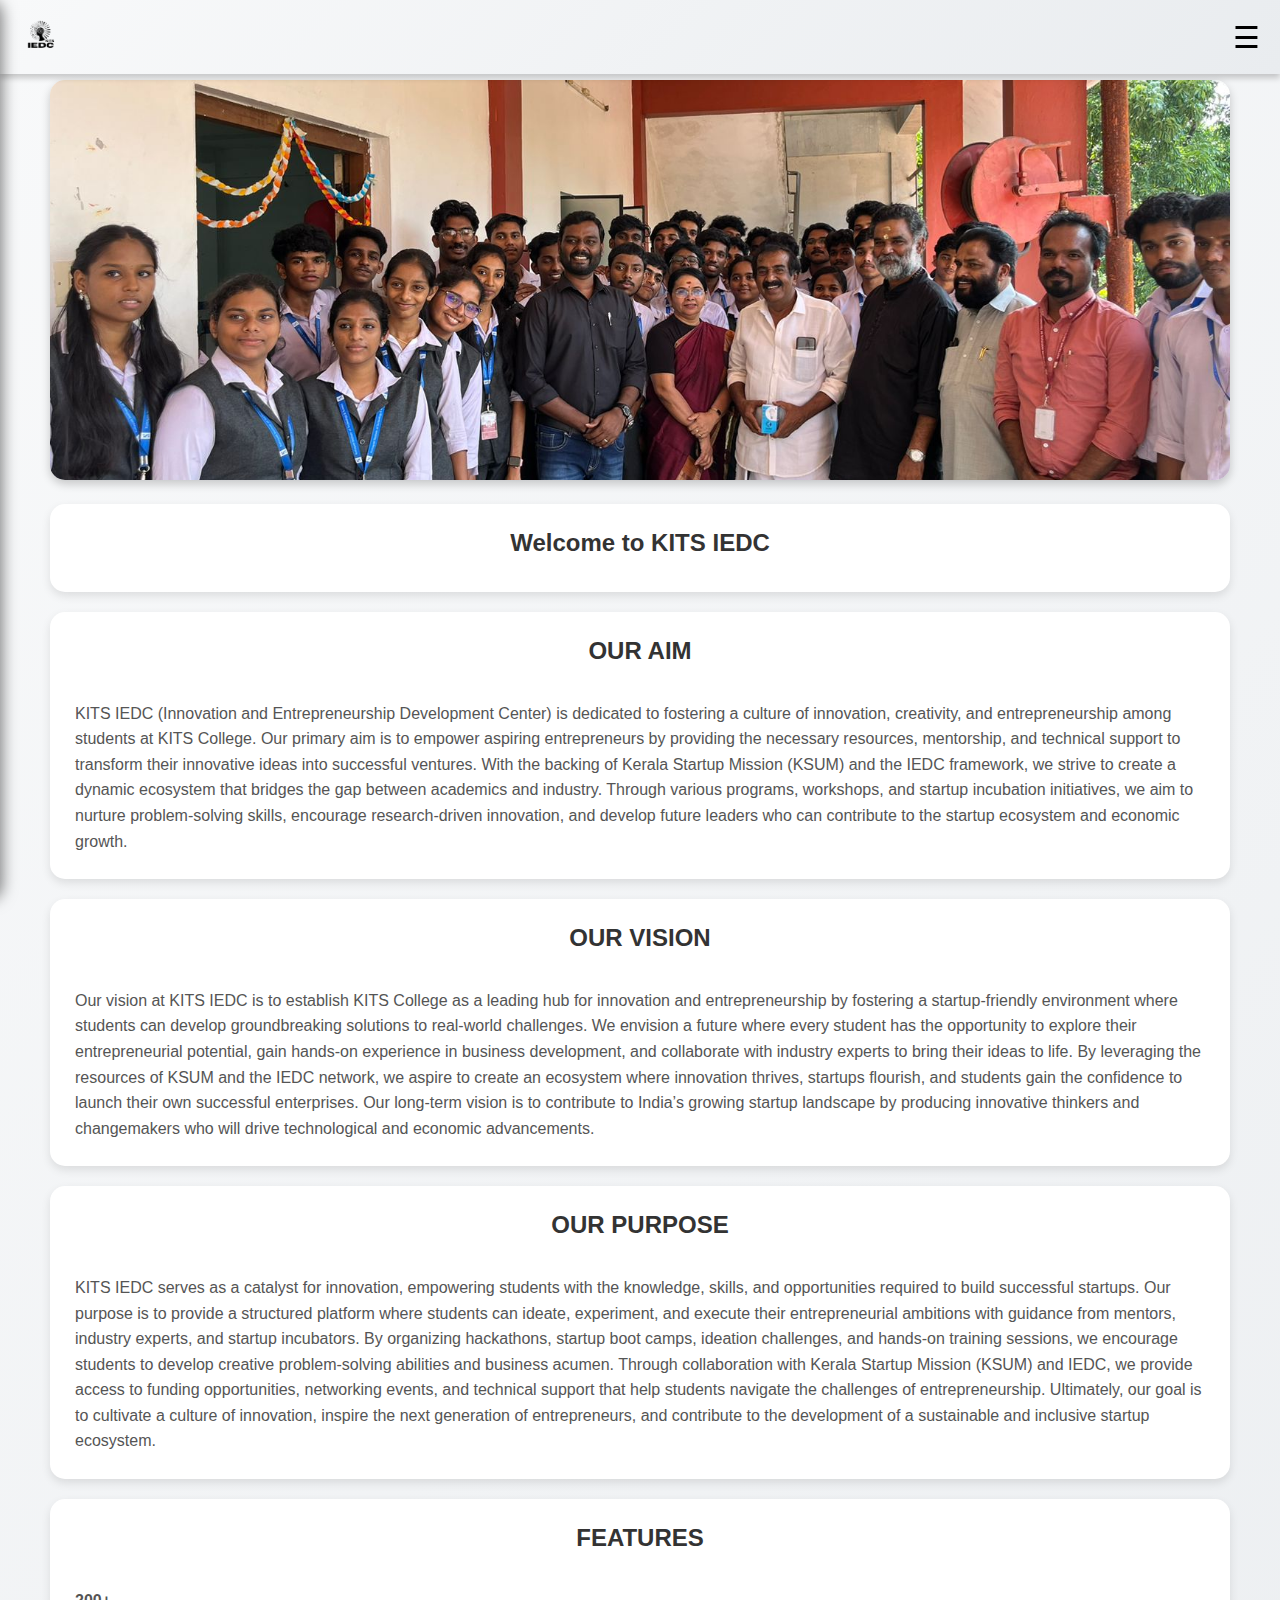
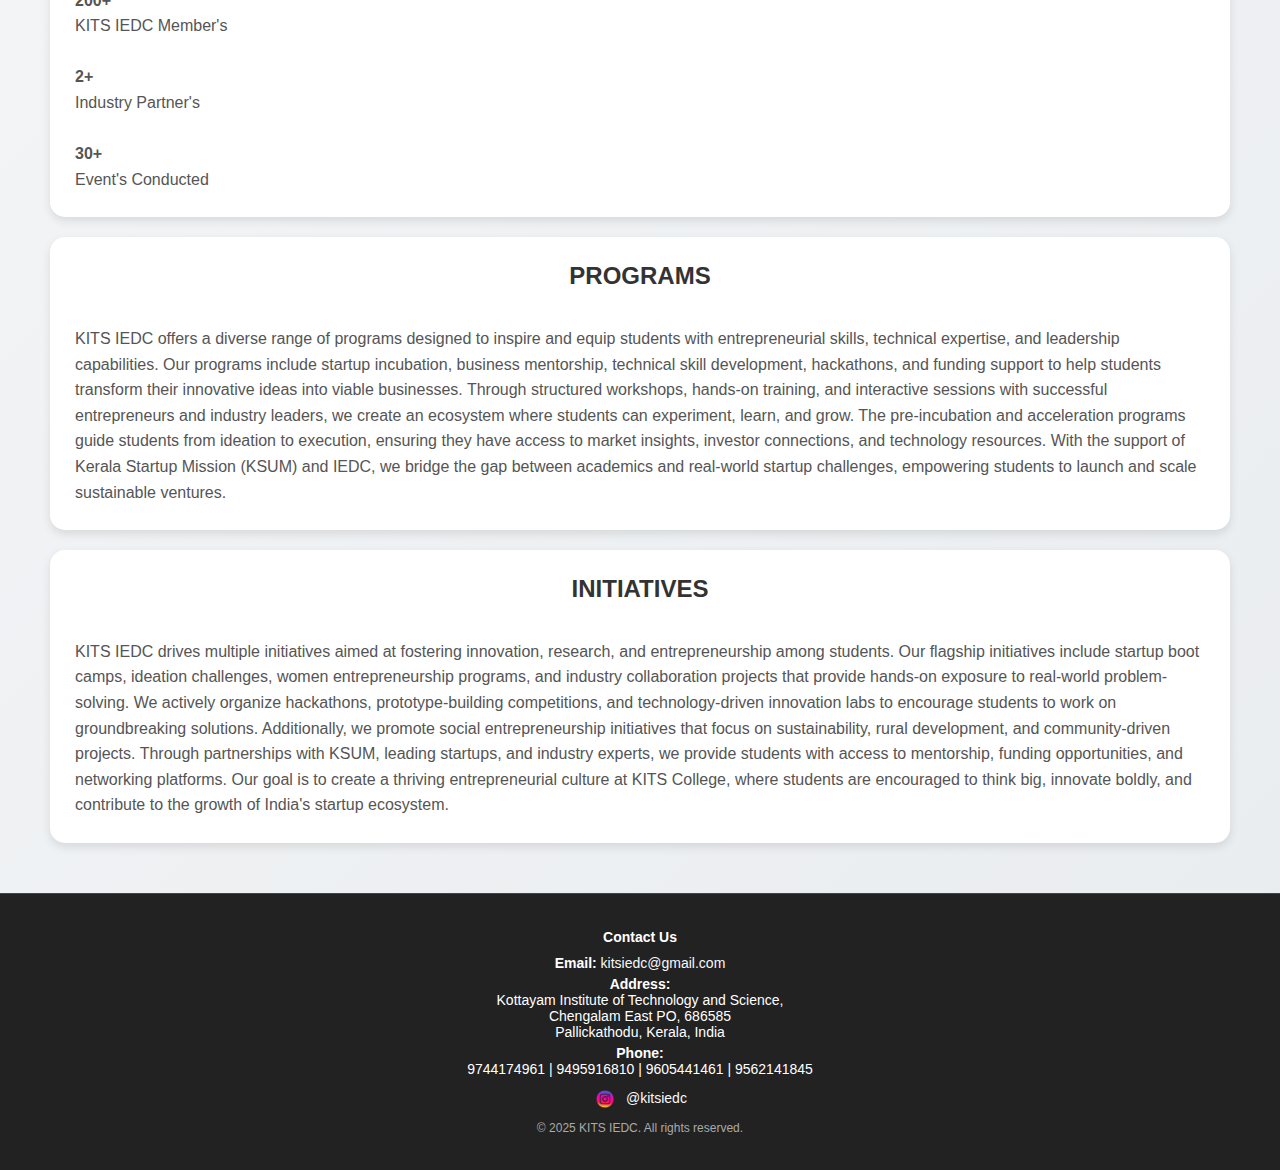
==== commit e7393140: "Update index.html" ====
--- a/index.html
+++ b/index.html
@@ -227,6 +227,7 @@
         <div class="content-section">
             <h2>FEATURES</h2>
             <P>
+                <br>
                 <strong>200+</strong><br>KITS IEDC Member's<br>  </br><strong>2+</strong><br>Industry Partner's<br>   <br><strong>30+</strong><br>Event's Conducted
                 
             </P>
